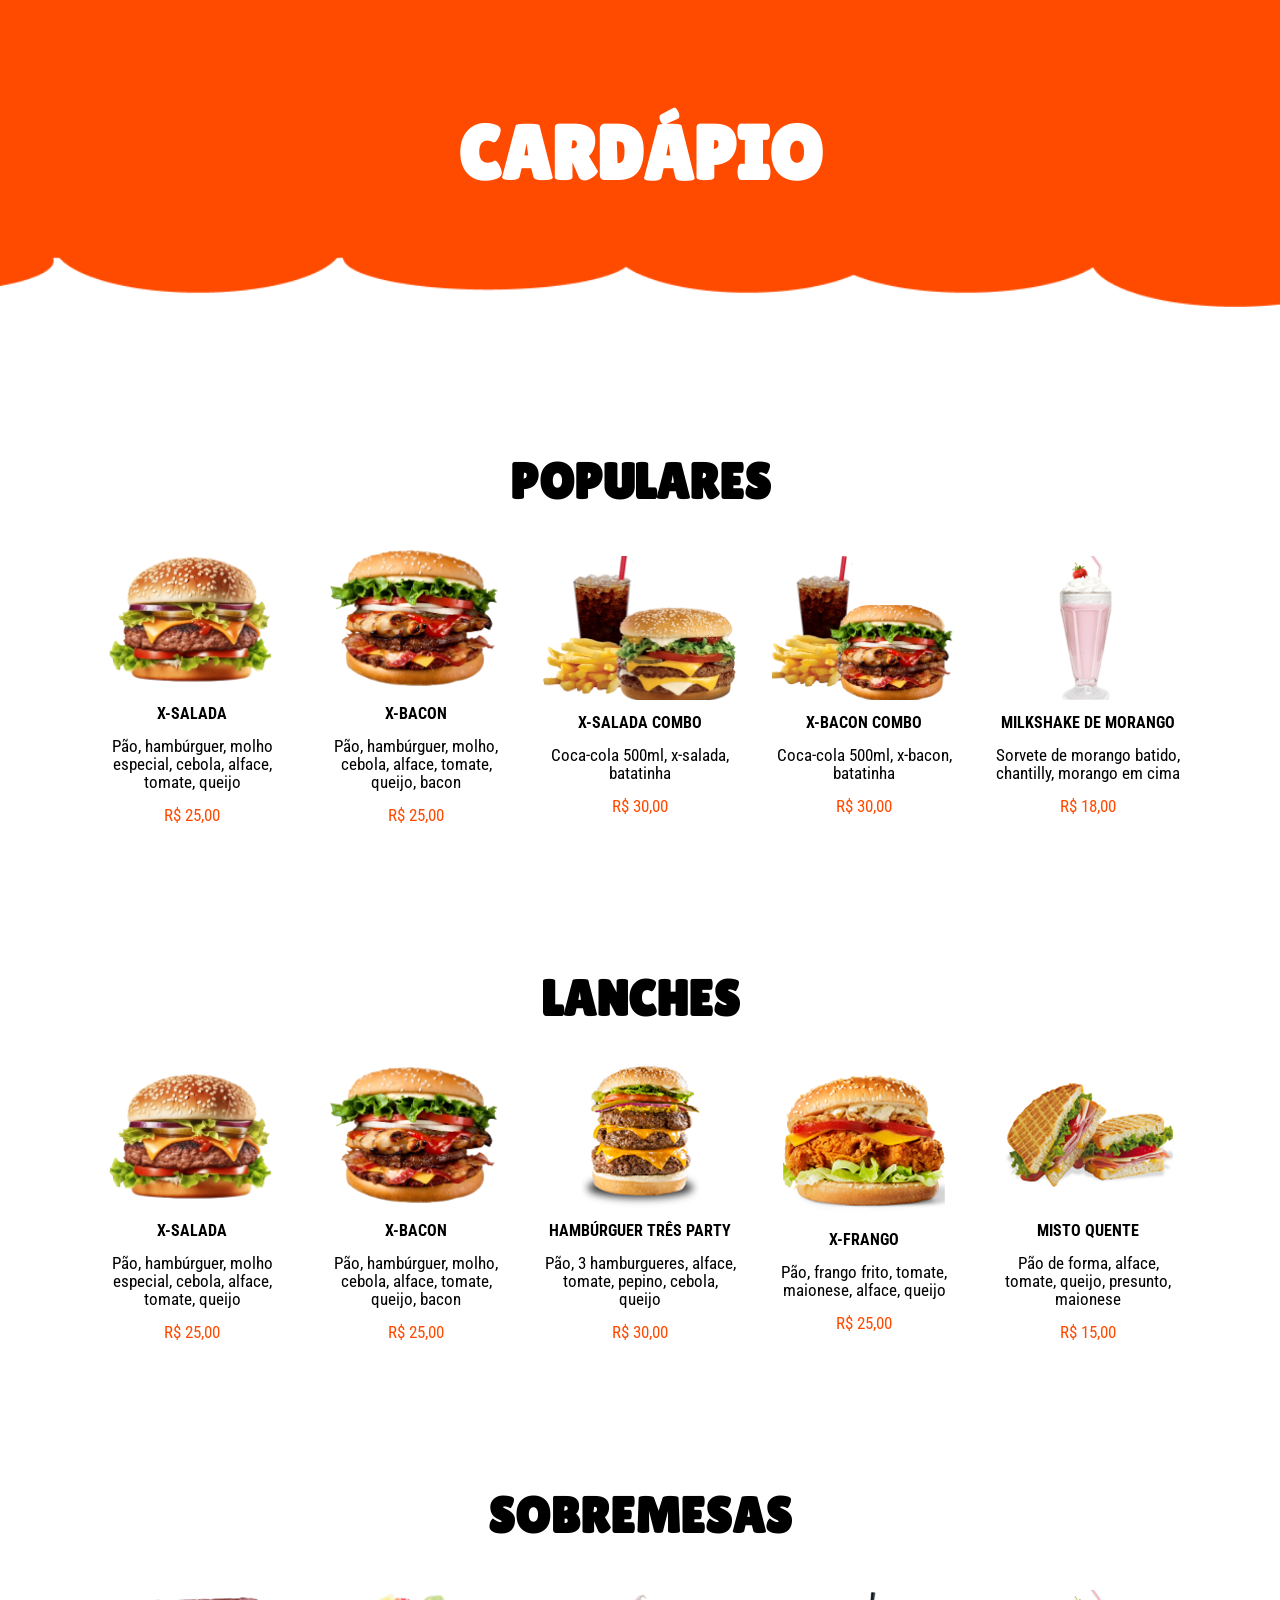
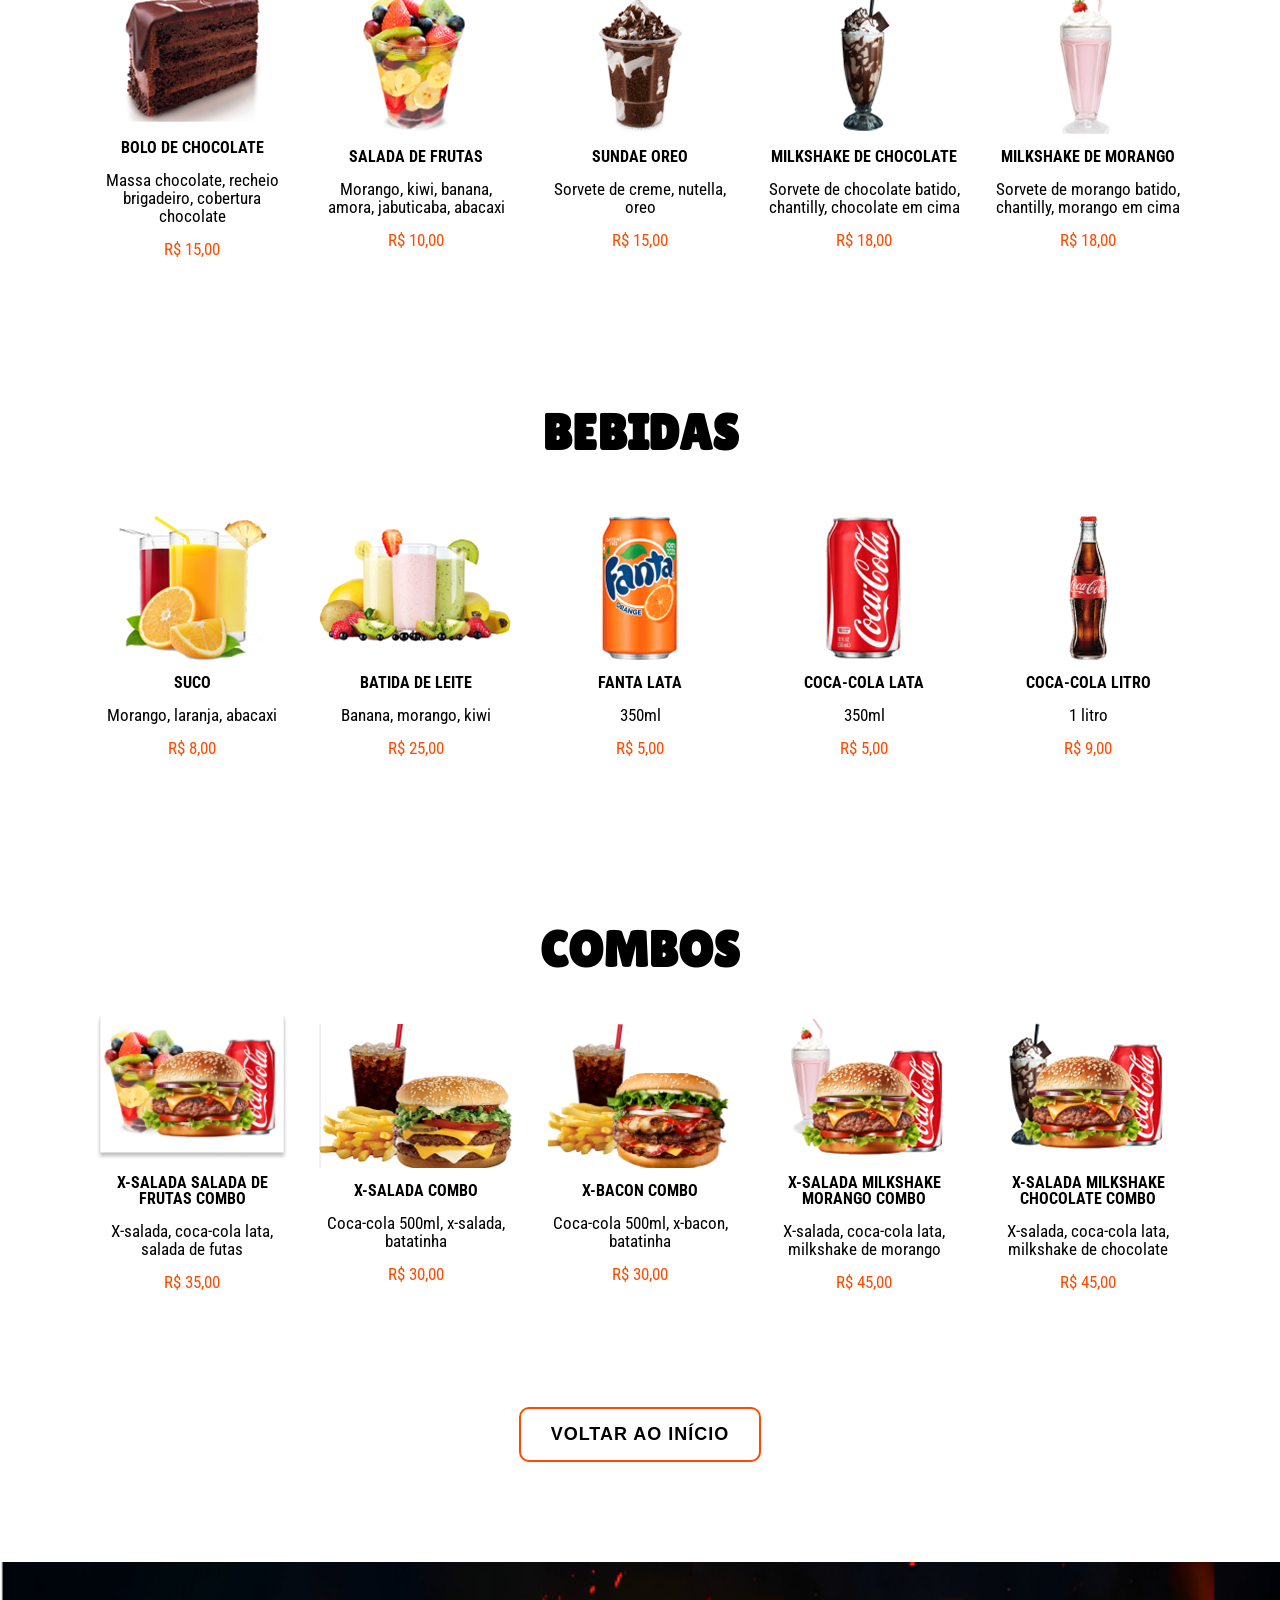
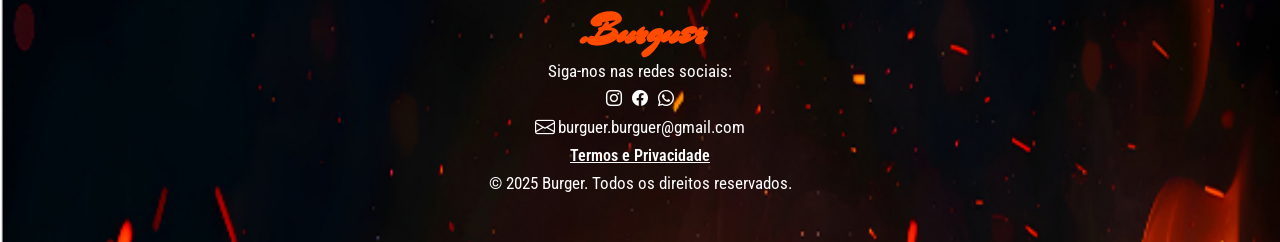
==== pages/cardapio.html @ b597522d "Finalização" ====
<!DOCTYPE html>
<html lang="en">
<head>
    <meta charset="UTF-8">
    <meta name="viewport" content="width=device-width, initial-scale=1.0">
    <meta name="theme-color" content="#FF4B00">
    <!--css-->
    <link rel="stylesheet" href="../assets/resources/css/reset.css">
    <link rel="stylesheet" href="../assets/resources/css/style.css">
    <!--favicon-->
    <link rel="icon" type="image/png" sizes="32x32" href="../assets/resources/favicon/favicon-32x32.png">
    <link rel="icon" type="image/png" sizes="16x16" href="../assets/resources/favicon/favicon-16x16.png">
    <!--fonts-->
    <link rel="preconnect" href="https://fonts.googleapis.com">
    <link rel="preconnect" href="https://fonts.gstatic.com" crossorigin>
    <link
    href="https://fonts.googleapis.com/css2?family=Lilita+One&family=Mrs+Sheppards&family=Roboto+Condensed:ital,wght@0,100..900;1,100..900&display=swap"
    rel="stylesheet">
    <!--icons-->
    <link rel="stylesheet" href="https://cdn.jsdelivr.net/npm/bootstrap-icons@1.11.3/font/bootstrap-icons.min.css">
  <title>.Burguer - Cardápio</title>
</head>
<body>
    <header class="header-cardapio">
        <h1>Cardápio</h1>
    </header>
          <main>
            <div class="cardapio">
              <div class="opcoes">
                <h2>Populares</h3>
                <div class="itens">
                  <div class="item">
                    <img src="../assets/resources/images/cardapio/xsalada.png" alt="x-salada" class="img-item">
                    <h4>X-salada</h4>
                    <p>Pão, hambúrguer, molho especial, cebola, alface, tomate, queijo</p>
                    <p class="p-red">R$ 25,00</p>
                  </div>
                  <div class="item">
                    <img src="../assets/resources/images/cardapio/xbacon.png" alt="x-bacon" class="img-item">
                    <h4>X-bacon</h4>
                    <p>Pão, hambúrguer, molho, cebola, alface, tomate, queijo, bacon</p>
                    <p class="p-red">R$ 25,00</p>
                  </div>
                  <div class="item">
                    <img src="../assets/resources/images/cardapio/x-saladaCombo.png" alt="x-salada combo" class="img-item">
                    <h4>X-salada combo</h4>
                    <p>Coca-cola 500ml, x-salada, batatinha</p>
                    <p class="p-red">R$ 30,00</p>
                  </div>
                  <div class="item">
                    <img src="../assets/resources/images/cardapio/x-baconCombo.png" alt="x-bacon combo" class="img-item">
                    <h4>x-bacon combo</h4>
                    <p>Coca-cola 500ml, x-bacon, batatinha</p>
                    <p class="p-red">R$ 30,00</p>
                  </div>
                  <div class="item">
                    <img src="../assets/resources/images/cardapio/milkshakeMorango.png" alt="milkshake de morango" class="img-item">
                    <h4>milkshake de morango</h4>
                    <p>Sorvete de morango batido, chantilly, morango em cima</p>
                    <p class="p-red">R$ 18,00</p>
                  </div>
                </div>
              </div>
              <div class="opcoes">
                <h2>Lanches</h3>
                <div class="itens">
                  <div class="item">
                    <img src="../assets/resources/images/cardapio/xsalada.png" alt="x-salada" class="img-item">
                    <h4>X-salada</h4>
                    <p>Pão, hambúrguer, molho especial, cebola, alface, tomate, queijo</p>
                    <p class="p-red">R$ 25,00</p>
                  </div>
                  <div class="item">
                    <img src="../assets/resources/images/cardapio/xbacon.png" alt="x-bacon" class="img-item">
                    <h4>X-bacon</h4>
                    <p>Pão, hambúrguer, molho, cebola, alface, tomate, queijo, bacon</p>
                    <p class="p-red">R$ 25,00</p>
                  </div>
                  <div class="item">
                    <img src="../assets/resources/images/cardapio/hamburguer-tres-party.png" alt="hamburguer tres party" class="img-item">
                    <h4>HAMBÚRGUER TRÊS PARTY</h4>
                    <p>Pão, 3 hamburgueres, alface, tomate, pepino, cebola, queijo</p>
                    <p class="p-red">R$ 30,00</p>
                  </div>
                  <div class="item">
                    <img src="../assets/resources/images/cardapio/xfrango.png" alt="x-frango" class="img-item">
                    <h4>x-frango</h4>
                    <p>Pão, frango frito, tomate, maionese, alface, queijo</p>
                    <p class="p-red">R$ 25,00</p>
                  </div>
                  <div class="item">
                    <img src="../assets/resources/images/cardapio/mistoquente.png" alt="misto quente" class="img-item">
                    <h4>misto quente</h4>
                    <p>Pão de forma, alface, tomate, queijo, presunto, maionese</p>
                    <p class="p-red">R$ 15,00</p>
                  </div>
                </div>
              </div>
              <div class="opcoes">
                <h2>Sobremesas</h3>
                <div class="itens">
                  <div class="item">
                    <img src="../assets/resources/images/cardapio/boloChocolate.png" alt="bolo de chocolate" class="img-item">
                    <h4>Bolo de chocolate</h4>
                    <p>Massa chocolate, recheio brigadeiro, cobertura chocolate</p>
                    <p class="p-red">R$ 15,00</p>
                  </div>
                  <div class="item">
                    <img src="../assets/resources/images/cardapio/saladaFrutas.png" alt="Salada de frutas" class="img-item">
                    <h4>Salada de frutas</h4>
                    <p>Morango, kiwi, banana, amora, jabuticaba, abacaxi</p>
                    <p class="p-red">R$ 10,00</p>
                  </div>
                  <div class="item">
                    <img src="../assets/resources/images/cardapio/sundaeOreo.png" alt="sundae oreo combo" class="img-item">
                    <h4>sundae oreo</h4>
                    <p>Sorvete de creme, nutella, oreo</p>
                    <p class="p-red">R$ 15,00</p>
                  </div>
                  <div class="item">
                    <img src="../assets/resources/images/cardapio/milkshakeChocolate.png" alt="milkshake de chocolate" class="img-item">
                    <h4>milkshake de chocolate</h4>
                    <p>Sorvete de chocolate batido, chantilly, chocolate em cima</p>
                    <p class="p-red">R$ 18,00</p>
                  </div>
                  <div class="item">
                    <img src="../assets/resources/images/cardapio/milkshakeMorango.png" alt="milkshake de morango" class="img-item">
                    <h4>milkshake de morango</h4>
                    <p>Sorvete de morango batido, chantilly, morango em cima</p>
                    <p class="p-red">R$ 18,00</p>
                  </div>
                </div>
              </div>
              <div class="opcoes">
                <h2>Bebidas</h3>
                <div class="itens">
                  <div class="item">
                    <img src="../assets/resources/images/cardapio/suco.png" alt="sucos" class="img-item">
                    <h4>suco</h4>
                    <p>Morango, laranja, abacaxi</p>
                    <p class="p-red">R$ 8,00</p>
                  </div>
                  <div class="item">
                    <img src="../assets/resources/images/cardapio/sucodeLeite.png" alt="batida de leite" class="img-item">
                    <h4>batida de leite</h4>
                    <p>Banana, morango, kiwi</p>
                    <p class="p-red">R$ 25,00</p>
                  </div>
                  <div class="item">
                    <img src="../assets/resources/images/cardapio/fanta.png" alt="fanta lata" class="img-item">
                    <h4>fanta lata</h4>
                    <p>350ml</p>
                    <p class="p-red">R$ 5,00</p>
                  </div>
                  <div class="item">
                    <img src="../assets/resources/images/cardapio/cocacola.png" alt="coca-cola lata" class="img-item">
                    <h4>coca-cola lata</h4>
                    <p>350ml</p>
                    <p class="p-red">R$ 5,00</p>
                  </div>
                  <div class="item">
                    <img src="../assets/resources/images/cardapio/cocaLitro.png" alt="milkshake de morango" class="img-item">
                    <h4>coca-cola litro</h4>
                    <p>1 litro</p>
                    <p class="p-red">R$ 9,00</p>
                  </div>
                </div>
              </div>
              <div class="opcoes">
                <h2>Combos</h3>
                <div class="itens">
                  <div class="item">
                    <img src="../assets/resources/images/cardapio/comboXsalada.png" alt="x-salada" class="img-item">
                    <h4>X-SALADA SALADA DE FRUTAS COMBO</h4>
                    <p>X-salada, coca-cola lata, salada de futas</p>
                    <p class="p-red">R$ 35,00</p>
                  </div>
                  <div class="item">
                    <img src="../assets/resources/images/cardapio/xsaladacombo.png" alt="X-SALADA COMBO" class="img-item">
                    <h4>X-SALADA COMBO</h4>
                    <p>Coca-cola 500ml, x-salada, batatinha</p>
                    <p class="p-red">R$ 30,00</p>
                  </div>
                  <div class="item">
                    <img src="../assets/resources/images/cardapio/x-baconCombo.png" alt="X-BACON COMBO" class="img-item">
                    <h4>X-BACON COMBO</h4>
                    <p>Coca-cola 500ml, x-bacon, batatinha</p>
                    <p class="p-red">R$ 30,00</p>
                  </div>
                  <div class="item">
                    <img src="../assets/resources/images/cardapio/xsaladamorango.png" alt="x-bacon combo" class="img-item">
                    <h4>X-SALADA MILKSHAKE MORANGO COMBO</h4>
                    <p>X-salada, coca-cola lata, milkshake de morango</p>
                    <p class="p-red">R$ 45,00</p>
                  </div>
                  <div class="item">
                    <img src="../assets/resources/images/cardapio/xsaladachocolate.png" alt="milkshake de morango" class="img-item">
                    <h4>X-SALADA MILKSHAKE CHOCOLATE COMBO</h4>
                    <p>X-salada, coca-cola lata, milkshake de chocolate</p>
                    <p class="p-red">R$ 45,00</p>
                  </div>
                </div>
              </div>
            <button class="botao" id="inicio">voltar ao início</button>
            </div>
          </main>
          
    <footer>
      <div class="footer">
        <a href="../index.html" class="logo">.Burguer</a>
        <p>Siga-nos nas redes sociais:</p>
        <div class="social">
          <a href="https://www.instagram.com/accounts/login/"><i class="bi bi-instagram"></i></a>
          <a href="https://pt-br.facebook.com/"><i class="bi bi-facebook"></i></a>
          <a href="https://web.whatsapp.com/"><i class="bi bi-whatsapp"></i></a>
        </div>
        <div class="email">
          <i class="bi bi-envelope"></i>
          <p>burguer.burguer@gmail.com</p>
        </div>
        <a href="./termos.html" class="termos">Termos e Privacidade</a>
        <p>&copy; 2025 Burger. Todos os direitos reservados.</p>
      </div>
    </footer>

    <script>
      let inicio = document.querySelector('#inicio');
      inicio.addEventListener('click', function(){
        window.open('../../index.html', '_self');
      })
    </script>
</body>
</html>
---- assets/resources/css/style.css ----
html{
    font-family: "Roboto Condensed", sans-serif;
}

body {
  overflow-x: hidden;
}

/*Cores-------------------------------------------------------*/

:root {
    --cor-1: #FF4B00;
    --cor-2: #000000;
    --cor-3: white;
}

/*Textos--------------------------------------------------------*/
.red{
  color: var(--cor-1);
}

a{
    font-size: clamp(0.875rem, 0.8315rem + 0.2174vw, 1rem);
    font-weight: bold;
    text-decoration: none;
    color: white;
}


.logo{
    font-size: clamp(1.875rem, 1.6576rem + 1.087vw, 2.5rem);
    color: var(--cor-1);
    font-family: "Mrs Sheppards", cursive;
    text-decoration: none;
}

p{
    font-size: clamp(0.9375rem, 0.8571rem + 0.3571vw, 1.125rem);
    line-height: 18px;
}

h1, h2{
    font-family: "Lilita One", sans-serif;
    font-weight: bold;
    text-transform: uppercase;
}

h1{
  font-size: 90px;
}

h2{
  font-size: clamp(1.875rem, 1.3393rem + 2.381vw, 3.125rem);
  text-align: center;
}

h3{
    font-family: "Roboto Condensed", sans-serif;
    font-size: clamp(1.5625rem, 1.3167rem + 1.1236vw, 2.1875rem);
    text-transform: uppercase;
    text-decoration: underline var(--cor-1);
}

h4{
  font-size: 16px;
  font-weight: bold;
  text-transform: uppercase;
}

/*Botões------------------------------------------------------*/

.botao {
  position: relative;
  display: inline-block;
  margin-top: 15px;
  padding: 15px 30px;
  text-align: center;
  font-size: 18px;
  letter-spacing: 1px;
  text-decoration: none;
  background: transparent;
  cursor: pointer;
  transition: ease-out 0.5s;
  border: 2px solid var(--cor-1);
  border-radius: 10px;
  box-shadow: inset 0 0 0 0 var(--cor-1);
  text-transform: uppercase;
  color: var(--cor-2);
  font-weight: 600;
}

.botao:hover {
  color: white;
  box-shadow: inset 0 -100px 0 0 var(--cor-1);
}

.botao:active {
  transform: scale(0.9);
}

  hr{
    margin: 0;
    border: none; 
    background-color: rgba(0, 0, 0, 0.116);
    height: 2px;
  }

/*Nav---------------------------------------------------------*/
#navbar{
    background-color: var(--cor-3);
    display: flex;
    flex-direction: column;
    justify-content: center;
    align-items: center;
    min-height: 7vh;
    position: fixed;
    z-index: 3;
    width: 100%;
  }

  #nav-red{
    display: block;
    background-color: var(--cor-1);
    width: 38vw;
    min-width: 450px;
    min-height: 7vh;
    top: 0;
    right: 0;
    position: absolute;
    z-index: 0;
  }
  
  .nav{
    display: flex;
    justify-content: space-between;
    align-items: center;
    max-width: 1200px;
    width: 80vw;
    position: relative;
  }
  
  .nav-list{
    display: flex;
    gap: 30px;
    list-style-type: none;
    font-size: 20px;
    z-index: 4;
  }

  .a{
    color: var(--cor-3);
  }
  
  .mobile-menu-icon{
    display: none;
  }
  
  .menu-icon{
    height: 40px;
  }
  
  .mobile-menu{
    display: none;
  }
  
  .open{
    display: flex;
  }

  .shape-red{
    display: block;
    background-color: var(--cor-1);
    width: 38vw;
    min-width: 450px;
    height: 820px;
    top: 0;
    right: 0;
    position: absolute;
    z-index: 0
  }

  #nav-red.scrolled {
    background-color: white;
  }

  .a-scrolled{
    color: var(--cor-2);
    font-weight: 400;
  }
  
  
  @media screen and (max-width: 1200px){
    .nav{
      height: 8vh;
    }
    
    .nav-list{
      display: none;
    }

    #nav-red{
      display: none;
    }


    .shape-red{
        display: none;
    }
    .mobile-menu{
      flex-direction: column;
      gap: 10px;
      justify-content: center;
      align-items: center;
      padding: 50px;
      font-weight: bold;
      font-size: 20px;
      list-style-type: none;
      background-color: var(--cor-1);
      width: 100%;
      color: var(--cor-3);
    }
    .mobile-menu-icon{
      display: block;
      cursor: pointer; 
      background-color: transparent;
    }
    .mobile-menu-icon button{
      background-color: transparent;
      border: none;
    }
  }

  /*Header Mobile------------------------------------------------------------*/


  header{
    display: flex;
    align-items: center;
    justify-content: center;
    width: 100%;
  }

  .header{
    max-width: 1200px;
    width: 80%;
    height: 820px;
    display: flex;
    align-items: center;
    justify-content: center;
    flex-direction: column-reverse;
  }

  .text-header{
    width: 80vw;
    max-width: 600px;
    text-align: center;
    display: flex;
    justify-content: center;
    align-items: center;
    flex-direction: column;
    gap: 7px;
    display: flex;
  }

  .text-header > h1{
    margin: 20px;
    font-size: clamp(2.25rem, 1.6071rem + 2.8571vw, 3.75rem);
  }

.img-burguer{
  width: clamp(18.75rem, 14.7321rem + 17.8571vw, 28.125rem);
  z-index: 2;
  margin-top: 100px;
}

  /*Header desktop------------------------------------------------------------*/


@media screen and (min-width: 1200px){
  .header{
    flex-direction: row;
  }

  .img-burguer{
    margin-top: 0px;
  }
  .text-header{
    text-align: start;
    max-width: 650px;
    align-items: start;
  }
  .text-header > h1{
    font-size: clamp(3.4375rem, -2.1875rem + 7.5vw, 4.375rem);
    margin: 8px 0;
  }
}

/*About mobile--------------------------------------------------------------------------*/

section{
  display: flex;
  justify-content: center;
  align-items: center;
}

.about{
  padding: 100px 0;
  max-width: 100%;
  display: flex;
  flex-direction: column;
  justify-content: center;
  align-items: center;
  gap: clamp(1.875rem, 1.2228rem + 3.2609vw, 3.75rem);
}

.img-about{
  height: clamp(11.25rem, 8.2065rem + 15.2174vw, 20rem);
  width: clamp(19.375rem, 13.288rem + 30.4348vw, 36.875rem);
}

.text-img-about{
  display: flex;
  flex-direction: column;
  align-items: center;
  gap: clamp(1.875rem, 1.2228rem + 3.2609vw, 3.75rem);
  text-align: center;
}

.text-about{
  padding: 5px;
}

/*About desktop--------------------------------------------------------------------------*/
@media screen and (min-width: 1200px){
  section{
    min-height: 90vh;
  }
  .about{
    max-width: 80%;
    height: 70vh;
  }
  .text-img-about{
    flex-direction: row;
    justify-content: center;
    align-items: center;
    text-align: start;
    width: 80%;
    
  }
  .img-about{
    width:  clamp(23.75rem, -66.25rem + 120vw, 31.25rem);/*380*/
    height: clamp(15.625rem, -14.375rem + 40vw, 18.125rem);
    /*250*/
  }

  .text-about{
    display: flex;
    flex-direction: column;
    gap: 10px;
  }
  p{
    font-size:  clamp(0.9375rem, -1.3125rem + 3vw, 1.125rem);
  }
}

/*Cardápio mobile---------------------------------------------*/

.cardapio{
  display: flex;
  justify-content: center;
  align-items: center;
  flex-direction: column;
  gap: 40px; 
  padding: 100px 0;
}

.opcoes{
  display: flex;
  flex-direction: column;
  align-items: center;
  gap: 40px;
  margin: 50px;
}

.itens{
  display: flex;
  flex-wrap: wrap;
  width: 80%; 
  align-items: center;
  justify-content: center;
  gap: 10px;
}

.item{
  display: flex;
  flex-direction: column;
  gap: 15px;
  height: 277px;
  width: 120px;
  justify-content: center;
  align-items: center;
  text-align: center;
}

.p-red{
  color: var(--cor-1);
}

.img-item{
  height: 90px;
  width: 120px;
}

@media screen and (min-width: 950px){
  .cardapio{
    gap: 50px;
  }
  .itens{
    width: 100%;
    gap: 30px;
    
  }
  .populares{
    gap: 45px;
  }
  .item{
    width: 194px;
  }

  .img-item{
    width: 194px;
    height: 144px;
  }
}


/*Galeria mobile-----------------------------------------*/
.galeria{
  padding: 100px 0;
  display: flex;
  flex-direction: column;
  align-items: center;
  justify-content: center;
  gap: 50px;
}

.galeria-grid{
  display: flex;
  flex-direction: column;
  gap: 3px;
}

/*Galeria Desktop--------------------------------------*/
@media screen and (min-width: 950px){
  .galeria-grid{
    position: relative;
    display: grid;
    width: 900px;
    grid-template-columns: 2fr 2fr 2fr 2fr;
    grid-template-rows: 150px 150px 150px;
    grid-template-areas: "img1 img2 img4 img6"
                        "img1 img2 img5 img7"
                        "img1 img3 img5 img7"
  }
  
  .img-grid {
    width: 100%;
    height: 100%;
    object-fit: cover;
    filter: grayscale(100%);
  transition: filter 0.3s ease-in-out;
  }

  .img-grid:hover {
    filter: grayscale(0%);
  }
  
  .img1 { grid-area: img1; }
  .img2 { grid-area: img2; }
  .img3 { grid-area: img3; }
  .img4 { grid-area: img4; }
  .img5 { grid-area: img5; }
  .img6 { grid-area: img6; }
  .img7 { grid-area: img7; }
  
}

/*Localização e Contato mobile-----------------------------*/

.contatoLocal{
  display: flex;
  justify-content: center;
  align-items: center;
  padding: 100px 0;
  flex-direction: column;
  gap: 50px;
}

.contato-Mapa{
  display: flex;
  flex-direction: column;
  gap: 30px;
  justify-content: center;
  align-items: center;
}

.contato{
  width: clamp(15.625rem, 10.1902rem + 27.1739vw, 31.25rem);
  padding: 20px;
  background-color: var(--cor-2);
  color: var(--cor-3);
  border-radius: 10px;
  display: flex;
  flex-direction: column;
  align-items: center;
  gap: 5px;
}

.p-bold{
  font-weight: bold;
  text-transform: uppercase;
}

.p-redBold{
  font-weight: bold;
  color: red;
}

.mapa{
  height: clamp(12.5rem, 10.3261rem + 10.8696vw, 18.75rem); /*200px*/
  width: clamp(18.75rem, 10.0543rem + 43.4783vw, 43.75rem); /*700*/
  border: 1px solid black;

}

.acao{
  max-width: 80vw;
  text-align: center;
  display: flex;
  flex-direction: column;
  align-items: center;
  gap: 20px;
}

.social{
  display: flex;

  gap: 10px;
}

.img-social{
  height: 50px;
}
/*Localização desktop--------------------------*/
@media screen and (min-width: 1240px){
  .contatoLocal{
    gap: 100px;
  }
  
  .contato-Mapa{
    flex-direction: row;
    align-items: initial;
    gap: 80px;
  }
  .mapa{
    height: clamp(15.625rem, -3.75rem + 25vw, 18.75rem); /*250*/
    width: clamp(28.125rem, 8.75rem + 25vw, 31.25rem); /*450*/
  }
  .contato{
    width: 300px; /*300*/
    align-items: initial;
    justify-content: center;
    height: clamp(6.25rem, -5.375rem + 15vw, 8.125rem);/*100*/
    gap: 8px;
  }
  .acao{
    max-width: 60%;
    gap: 25px;
  }
}

/*Footer Mobile----------------------*/

footer {
  background-image: url("../images/footer.png");
  background-position: center;
  background-size: cover;
}


.footer{
  display: flex;
  flex-direction: column;
  align-items: flex-start;
  padding: 50px;
  gap: 5px;
  color: var(--cor-3);
}

.social, .email > i{
  font-size: 20px;
}

.email{
  display: flex;
  gap: 3px;
  align-items: center;
}

.termos{
  color: var(--cor-3);
  text-decoration: underline;
  font-weight: 600;
}

@media screen and (min-width: 600px){
  .footer{
    align-items: center;
    gap: 10px;
  }
}



/*Cardápio style-----------------------------------------------------------*/

.header-cardapio{
  background-image: url("../images/cardapio/background-mobile.png");
  height: 200px;
  background-size: cover;
  background-position: center;
  background-repeat: no-repeat;
}

.header-cardapio > h1{
  color: var(--cor-3);
  font-size: clamp(3.4375rem, 3rem + 2.1875vw, 5.625rem); 
}


@media screen and (min-width:600px){
  .header-cardapio{
      background-image: url('../images/cardapio/background.png');
      width: 100vw;
      height: 307px;
  }
}
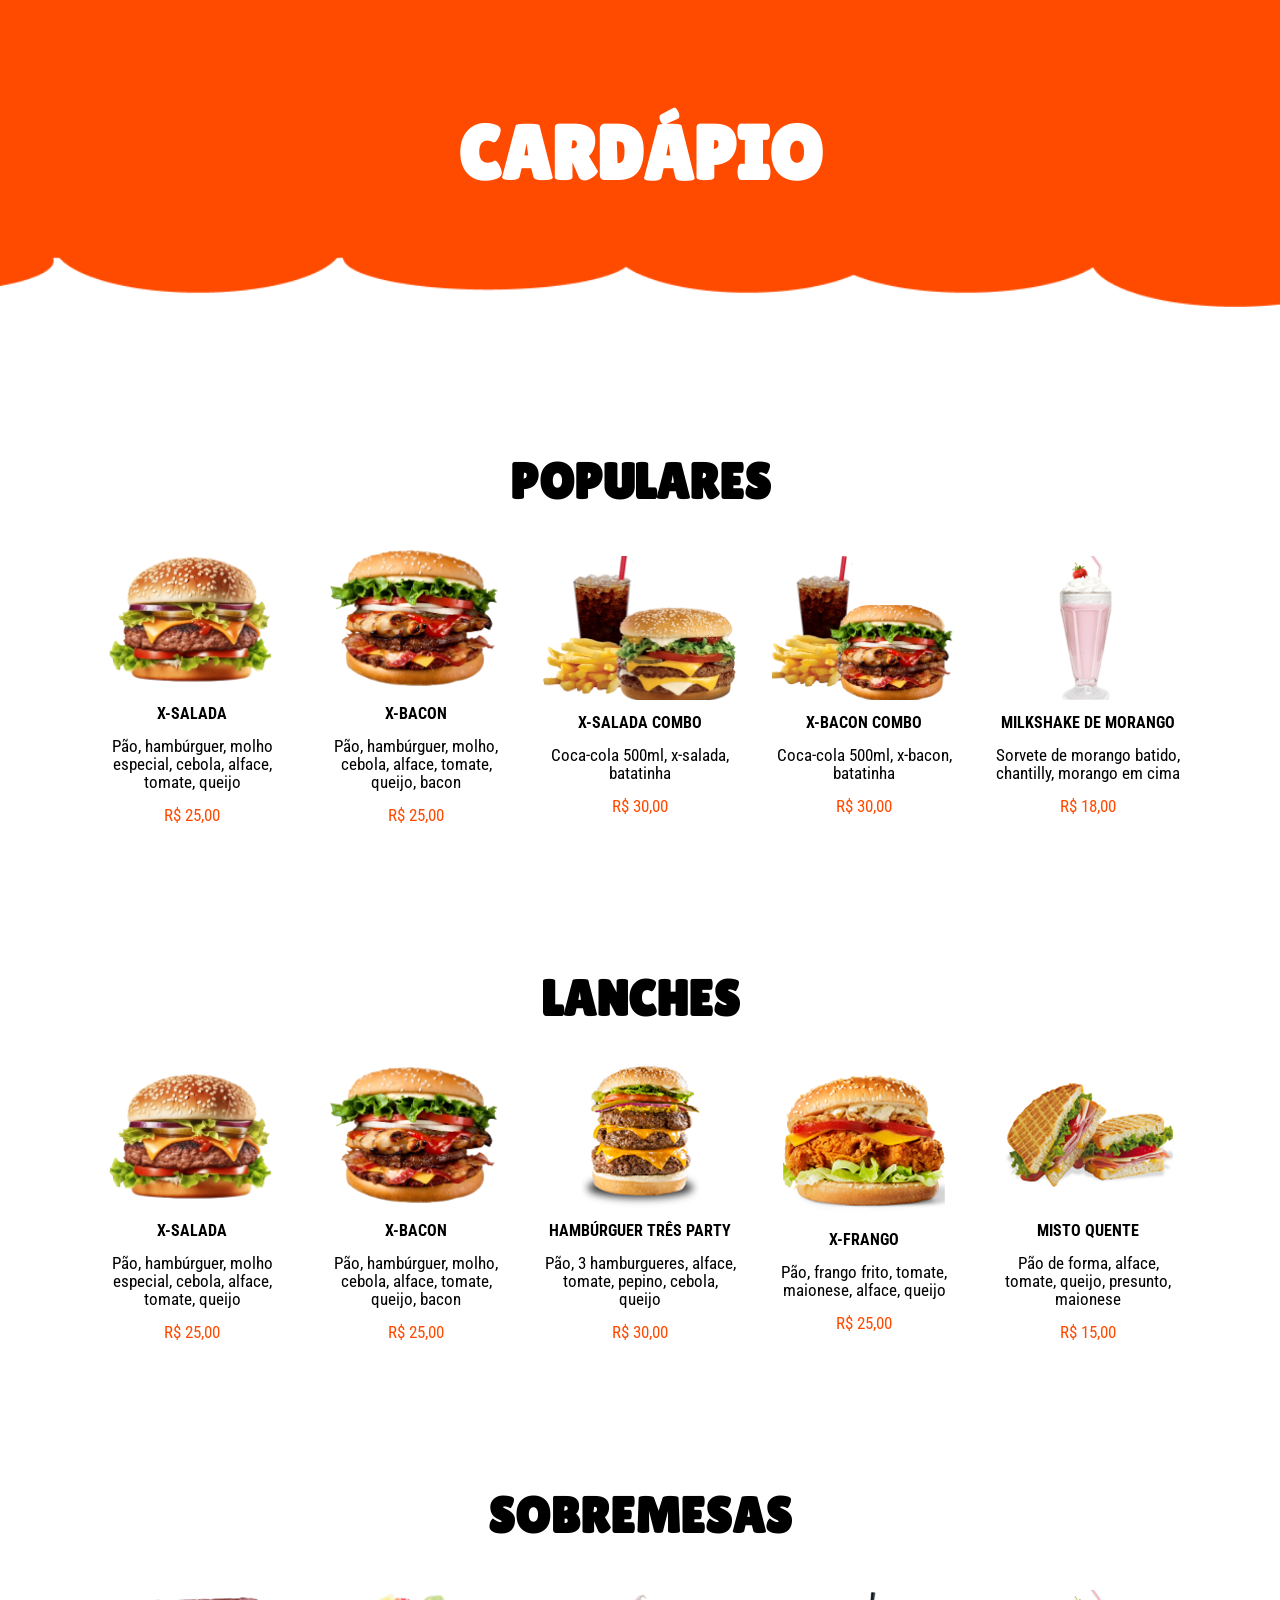
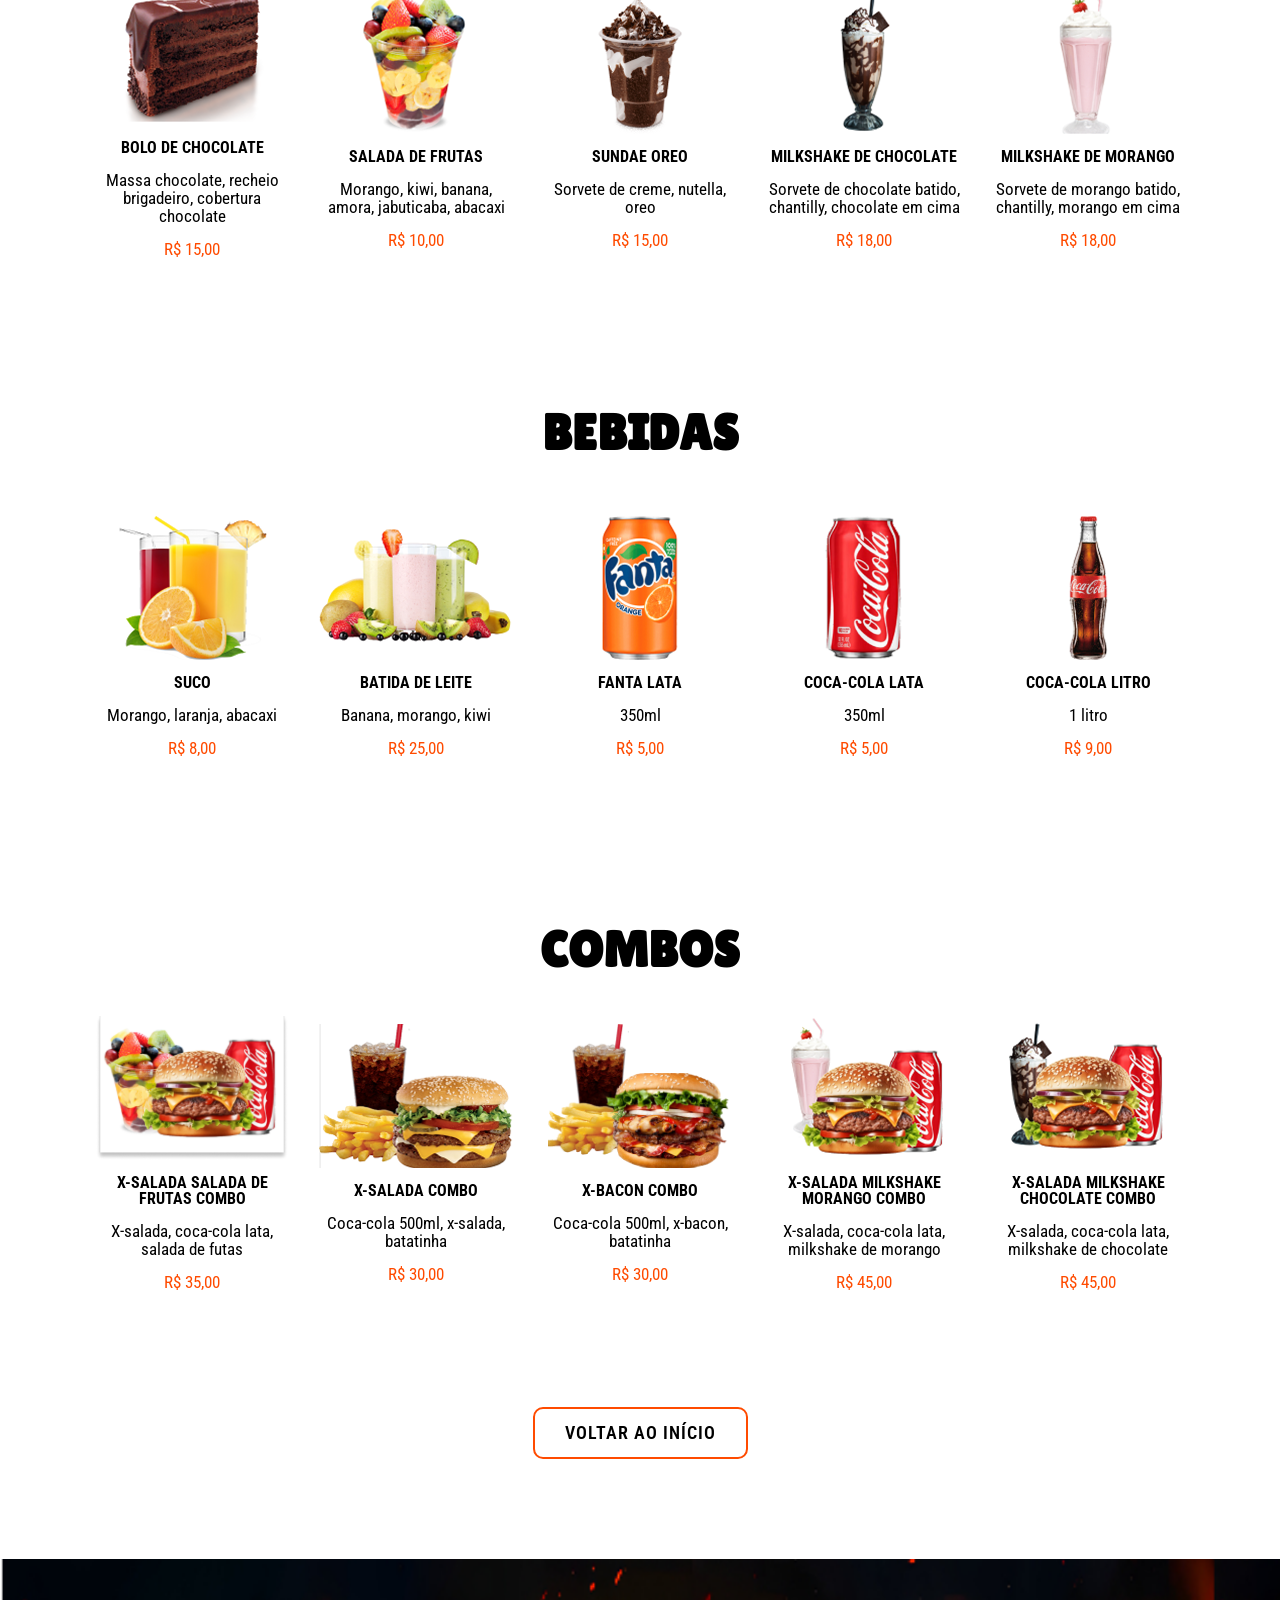
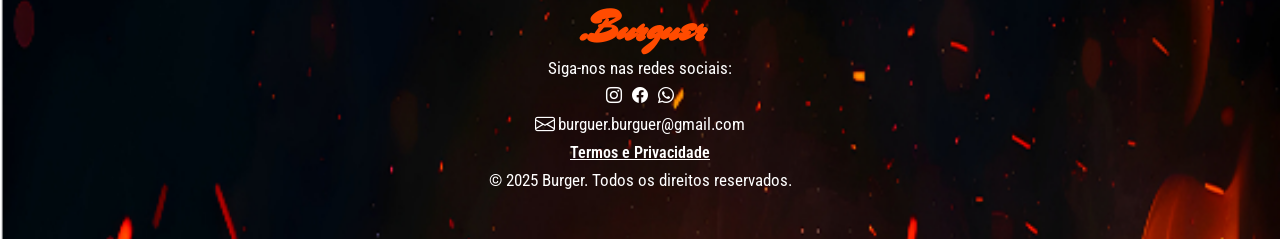
==== commit 76984ac0: "Update cardapio.html" ====
--- a/pages/cardapio.html
+++ b/pages/cardapio.html
@@ -201,7 +201,7 @@
                   </div>
                 </div>
               </div>
-            <button class="botao" id="inicio">voltar ao início</button>
+            <a class="botao">voltar ao início</a>
             </div>
           </main>
           
@@ -222,12 +222,5 @@
         <p>&copy; 2025 Burger. Todos os direitos reservados.</p>
       </div>
     </footer>
-
-    <script>
-      let inicio = document.querySelector('#inicio');
-      inicio.addEventListener('click', function(){
-        window.open('../../index.html', '_self');
-      })
-    </script>
 </body>
-</html>+</html>
